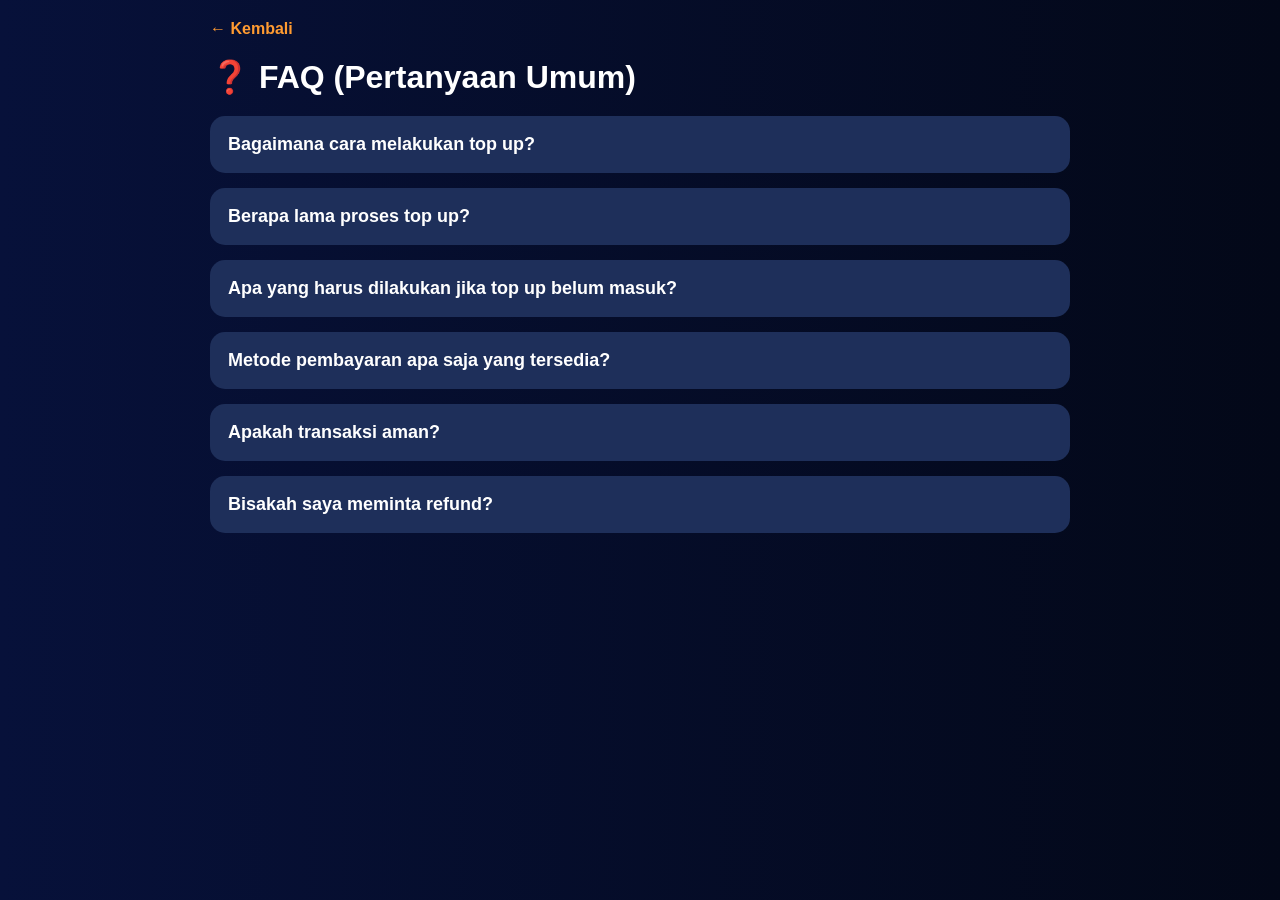
==== faq.html @ 22647ac7 "Add FAQ page with interactive questions and answers" ====
<!DOCTYPE html>
<html lang="id">
<head>
<meta charset="UTF-8">
<meta name="viewport" content="width=device-width, initial-scale=1.0">

<link rel="stylesheet" href="style.css">

<title>FAQ</title>

<style>
.faq-container{
    padding:20px;
    max-width:900px;
    margin:auto;
}

.faq-title{
    font-size:32px;
    font-weight:700;
    margin-bottom:20px;
}

.faq-item{
    background:#1e2f5a;
    border-radius:15px;
    margin-bottom:15px;
    overflow:hidden;
}

.faq-question{
    width:100%;
    background:none;
    border:none;
    color:white;
    text-align:left;
    padding:18px;
    font-size:18px;
    font-weight:600;
    cursor:pointer;
}

.faq-answer{
    display:none;
    padding:0 18px 18px;
    color:#d6dff0;
    line-height:1.6;
}

.faq-item.active .faq-answer{
    display:block;
}

.back-btn{
    display:inline-block;
    margin-bottom:20px;
    color:#ff9b31;
    text-decoration:none;
    font-weight:600;
}
</style>

</head>
<body>

<div class="faq-container">

<a href="index.html" class="back-btn">← Kembali</a>

<h1 class="faq-title">❓ FAQ (Pertanyaan Umum)</h1>

<div class="faq-item">
<button class="faq-question">
Bagaimana cara melakukan top up?
</button>
<div class="faq-answer">
Pilih game yang ingin di-top up, masukkan ID pemain, pilih nominal, lalu lakukan pembayaran sesuai metode yang tersedia.
</div>
</div>

<div class="faq-item">
<button class="faq-question">
Berapa lama proses top up?
</button>
<div class="faq-answer">
Top up biasanya diproses dalam hitungan detik hingga maksimal 5 menit setelah pembayaran berhasil.
</div>
</div>

<div class="faq-item">
<button class="faq-question">
Apa yang harus dilakukan jika top up belum masuk?
</button>
<div class="faq-answer">
Silakan hubungi Dukungan Pelanggan dengan menyertakan ID transaksi dan bukti pembayaran untuk pengecekan lebih lanjut.
</div>
</div>

<div class="faq-item">
<button class="faq-question">
Metode pembayaran apa saja yang tersedia?
</button>
<div class="faq-answer">
Kami mendukung Transfer Bank, QRIS, DANA, OVO, GoPay, ShopeePay, dan berbagai metode pembayaran lainnya.
</div>
</div>

<div class="faq-item">
<button class="faq-question">
Apakah transaksi aman?
</button>
<div class="faq-answer">
Ya, seluruh transaksi menggunakan sistem yang aman dan terenkripsi untuk melindungi data pelanggan.
</div>
</div>

<div class="faq-item">
<button class="faq-question">
Bisakah saya meminta refund?
</button>
<div class="faq-answer">
Refund hanya dapat dilakukan apabila terjadi kesalahan dari sistem. Pastikan ID dan nominal yang dipilih sudah benar sebelum melakukan pembayaran.
</div>
</div>

</div>

<script>
document.querySelectorAll('.faq-question').forEach(button=>{
    button.addEventListener('click',()=>{
        button.parentElement.classList.toggle('active');
    });
});
</script>

</body>
</html>
---- style.css ----
/* =====================================================
   ROOT COLOR
===================================================== */

:root {
    --bg-main: #05010f;
    --bg-card: rgba(255,255,255,.05);
    --border: rgba(255,255,255,.08);

    --primary: #a100ff;
    --secondary: #d400ff;
    --accent: #00e5ff;

    --white: #ffffff;
    --text-muted: #cccccc;

    --success: #25D366;
    --success-dark: #128C7E;
}

   /* =========================
APPLE ID GAMING
PREMIUM UNIPIN STYLE
========================= */

:root{
--primary:#8b5cf6;
--secondary:#6d28d9;
--accent:#00ffcc;
--dark:#070b14;
--card:#121a2d;
--card2:#18233f;
--text:#ffffff;
--muted:#b8bfd0;
--border:rgba(255,255,255,.08);
}
html{
scroll-behavior:smooth;
}
*{
margin:0;
padding:0;
box-sizing:border-box;
}

html{
scroll-behavior:smooth;
}

:root{
--primary:#7b2cff;
--primary2:#b44cff;
--dark:#070b18;
--card:#111a33;
}

body{
font-family:Poppins,sans-serif;
background:url("assets/images/bg-galaxy.png")
center center/cover fixed no-repeat;
background-color:#070b18;
color:#fff;
overflow-x:hidden;
}

a{
text-decoration:none;
color:white;
}

/* HEADER */

header{
position:sticky;
top:0;
z-index:999;
background:rgba(8,10,25,.85);
backdrop-filter:blur(15px);
border-bottom:1px solid rgba(255,255,255,.08);
}

.navbar{
max-width:1400px;
margin:auto;
padding:15px 20px;
display:flex;
justify-content:space-between;
align-items:center;
}

.left-nav{
display:flex;
align-items:center;
gap:15px;
}

.right-nav{
display:flex;
align-items:center;
gap:10px;
}

.logo{
display:flex;
align-items:center;
gap:12px;
}

.logo img{
width:60px;
height:60px;
border-radius:50%;
}

.logo h1{
font-family:Orbitron,sans-serif;
font-size:22px;
}

.hamburger,
.search-btn{
width:55px;
height:55px;
border:none;
border-radius:15px;
background:#15204a;
color:white;
font-size:24px;
cursor:pointer;
}

.country-select{
padding:12px 15px;
background:#15204a;
border:none;
border-radius:12px;
color:white;
}

.login-btn{
padding:15px 28px;
border-radius:15px;
background:linear-gradient(90deg,#ffb300,#ff7b00);
font-weight:700;
}

/* SIDEBAR */

.sidebar{
position:fixed;
left:-320px;
top:0;
width:300px;
height:100%;
background:#08153b;
z-index:99999;
transition:.4s;
padding:25px;
overflow-y:auto;
}

.sidebar.active{
left:0;
}

.sidebar-header{
display:flex;
justify-content:space-between;
align-items:center;
margin-bottom:30px;
}

.sidebar-header img{
width:70px;
height:70px;
object-fit:cover;
}

.sidebar-header button{
background:none;
border:none;
font-size:40px;
color:white;
cursor:pointer;
}

.sidebar a{
display:block;
padding:18px 0;
font-size:18px;
border-bottom:1px solid rgba(255,255,255,.08);
}

/* HERO */

.hero{
min-height:100vh;
display:flex;
justify-content:center;
align-items:center;
text-align:center;
padding:100px 20px;
}

.hero-content{
max-width:1000px;
}

.hero img{
width:420px;
max-width:90%;
margin-bottom:25px;

mix-blend-mode:screen;

filter:
drop-shadow(0 0 15px #7b2cff)
drop-shadow(0 0 35px #7b2cff)
drop-shadow(0 0 70px #7b2cff);

animation:floating 8s ease-in-out infinite;
}

@keyframes floating{

0%{
transform:translate(0,0);
}

25%{
transform:translate(15px,-10px);
}

50%{
transform:translate(-10px,12px);
}

75%{
transform:translate(10px,15px);
}

100%{
transform:translate(0,0);
}

}

.hero h2{
font-family:Orbitron,sans-serif;
font-size:72px;
line-height:1.1;
margin-bottom:20px;
}

.hero p{
font-size:24px;
max-width:850px;
margin:auto;
color:#ddd;
}

.btn{
display:inline-block;
margin-top:30px;
padding:20px 55px;
border-radius:60px;
background:linear-gradient(
90deg,
#7b2cff,
#b44cff
);
font-weight:700;
font-size:20px;
}

/* SECTION */

.section{
padding:80px 20px;
}

.section-title{
text-align:center;
font-family:Orbitron,sans-serif;
font-size:40px;
margin-bottom:40px;
}

/* GAME */

.game-grid{
max-width:1200px;
margin:auto;
display:grid;
grid-template-columns:
repeat(auto-fit,minmax(180px,1fr));
gap:20px;
}

.game-card{
background:#111a33;
padding:25px;
border-radius:15px;
text-align:center;
transition:.3s;
}

.game-card:hover{
transform:translateY(-6px);
}

/* PRODUK */

.product-grid{
max-width:1200px;
margin:auto;
display:grid;
grid-template-columns:
repeat(auto-fit,minmax(250px,1fr));
gap:20px;
}

.product{
background:#111a33;
padding:25px;
border-radius:18px;
}

.product h3{
margin-bottom:10px;
}

.price{
font-size:25px;
font-weight:bold;
color:#00ff95;
margin:15px 0;
}

.product button{
width:100%;
border:none;
padding:14px;
border-radius:12px;
background:#7b2cff;
color:white;
cursor:pointer;
}

/* PAYMENT */

.payment-grid{
max-width:1000px;
margin:auto;
display:grid;
grid-template-columns:
repeat(auto-fit,minmax(150px,1fr));
gap:20px;
}

.payment{
background:#111a33;
padding:20px;
border-radius:15px;
text-align:center;
}

/* CART */

.cart{
max-width:800px;
margin:auto;
background:#111a33;
padding:25px;
border-radius:20px;
}

#cartItems{
margin-bottom:20px;
}

.checkout{
display:inline-block;
margin-top:20px;
padding:15px 25px;
border-radius:12px;
background:#00c853;
}

/* SEARCH */

.search-modal{
display:none;
position:fixed;
inset:0;
background:rgba(0,0,0,.85);
justify-content:center;
align-items:center;
z-index:999999;
}

.search-box{
width:90%;
max-width:500px;
background:#111a33;
padding:25px;
border-radius:15px;
}

.search-box input{
width:100%;
padding:15px;
border:none;
border-radius:10px;
margin-bottom:15px;
}

.search-box button{
width:100%;
padding:12px;
border:none;
border-radius:10px;
background:#7b2cff;
color:white;
}

/* FOOTER */

footer{
padding:50px;
text-align:center;
background:#050912;
margin-top:60px;
}

/* MOBILE */

@media(max-width:768px){

.hero h2{
font-size:38px;
}

.hero p{
font-size:18px;
}

.logo h1{
font-size:16px;
}

.country-select{
display:none;
}

.login-btn{
padding:12px 20px;
}

.hero img{
width:280px;
}

}
.bubble-logo{
width:220px;
display:block;
margin:auto;
background:transparent;
mix-blend-mode:screen;
filter:
drop-shadow(0 0 25px #7b2cff)
drop-shadow(0 0 60px #9c4dff);
animation:floating 8s ease-in-out infinite;
}

@keyframes floating{

0%{
transform:translate(0,0);
}

25%{
transform:translate(15px,-10px);
}

50%{
transform:translate(-10px,12px);
}

75%{
transform:translate(12px,8px);
}

100%{
transform:translate(0,0);
}

}
*{
    margin:0;
    padding:0;
    box-sizing:border-box;
    font-family:'Poppins',sans-serif;
}

body{
    background:linear-gradient(90deg,#07113a,#030818);
    color:#fff;
    min-height:100vh;
}

/* Banner */
.top-banner{
    background:linear-gradient(90deg,#9a6233,#3a2d3d);
    padding:15px 20px;
    font-size:15px;
    font-weight:600;
    text-transform:uppercase;
}

/* Header */
.header{
    display:flex;
    justify-content:space-between;
    align-items:center;
    padding:20px;
}

.logo{
    font-size:42px;
    font-weight:700;
    color:#fff;
}

.logo span{
    color:#ff8b22;
}

.login-btn{
    background:#ff9b31;
    color:white;
    border:none;
    padding:14px 30px;
    border-radius:15px;
    font-size:18px;
    font-weight:600;
    cursor:pointer;
    transition:.3s;
}

.login-btn:hover{
    transform:translateY(-2px);
}

/* Judul */
.page-title{
    padding:10px 20px 20px;
    font-size:34px;
    font-weight:600;
}

/* Search */
.search-box{
    margin:0 20px;
    background:#29406d;
    border-radius:30px;
    padding:15px 25px;
}

.search-box input{
    width:100%;
    background:none;
    border:none;
    outline:none;
    color:white;
    font-size:18px;
}

.search-box input::placeholder{
    color:#c8d1e2;
}

/* Filter */
.filter{
    margin:15px 20px;
    background:#29406d;
    border-radius:30px;
    padding:16px 25px;
    color:#c8d1e2;
    font-size:18px;
}

/* Kategori */
.category{
    display:flex;
    gap:12px;
    overflow-x:auto;
    padding:10px 20px 20px;
}

.category::-webkit-scrollbar{
    display:none;
}

.category button{
    background:#29406d;
    color:white;
    border:none;
    padding:15px 22px;
    border-radius:30px;
    font-size:16px;
    cursor:pointer;
    white-space:nowrap;
}

.category .active{
    background:#ff9b31;
    box-shadow:0 0 20px rgba(255,155,49,.5);
}

/* Huruf */
.letter{
    padding:20px;
    font-size:48px;
    font-weight:700;
}

/* Grid Game */
.games{
    display:grid;
    grid-template-columns:repeat(auto-fill,minmax(180px,1fr));
    gap:20px;
    padding:0 20px 30px;
}

/* Card */
.card{
    background:#1e2f5a;
    border-radius:25px;
    overflow:hidden;
    box-shadow:0 10px 20px rgba(0,0,0,.35);
    transition:.3s;
}

.card:hover{
    transform:translateY(-5px);
}

.card img{
    width:100%;
    height:180px;
    object-fit:cover;
}

.info{
    padding:15px;
    text-align:center;
}

.publisher{
    color:#c7d0e0;
    font-size:14px;
}

.game-name{
    margin-top:6px;
    font-size:22px;
    font-weight:600;
}

/* Tombol Topup */
.topup{
    width:100%;
    margin-top:15px;
    padding:12px;
    border-radius:30px;
    border:2px solid #ff9b31;
    background:transparent;
    color:#ff9b31;
    font-weight:600;
    font-size:16px;
    cursor:pointer;
    transition:.3s;
}

.topup:hover{
    background:#ff9b31;
    color:white;
}

/* Mobile */
@media(max-width:768px){

    .logo{
        font-size:30px;
    }

    .page-title{
        font-size:28px;
    }

    .games{
        grid-template-columns:repeat(2,1fr);
    }

    .card img{
        height:140px;
    }

    .game-name{
        font-size:18px;
    }

    .login-btn{
        padding:12px 20px;
        font-size:15px;
    }
}
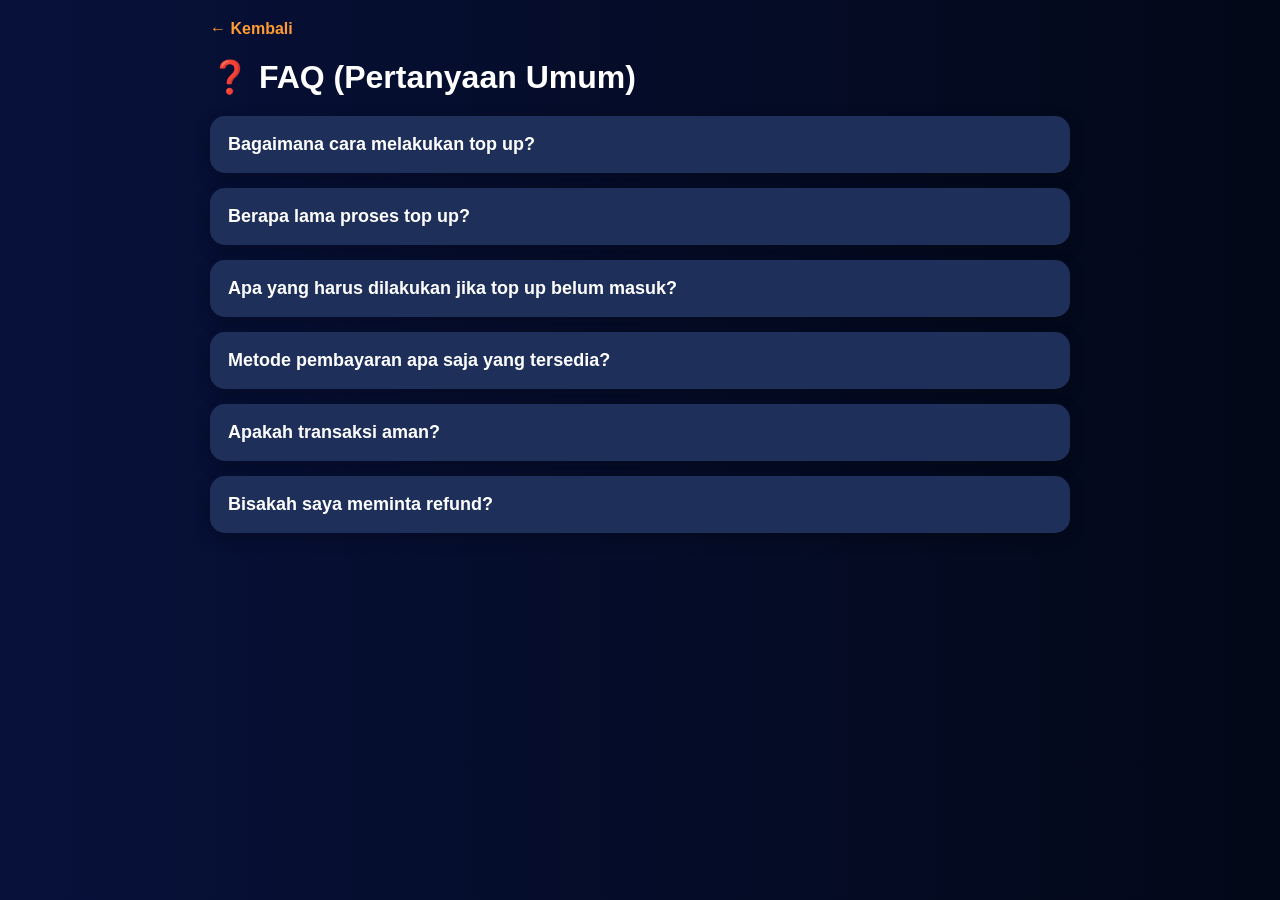
==== commit f1986f30: "Fix formatting issues in faq.html" ====
--- a/faq.html
+++ b/faq.html
@@ -3,10 +3,9 @@
 <head>
 <meta charset="UTF-8">
 <meta name="viewport" content="width=device-width, initial-scale=1.0">
-
 <link rel="stylesheet" href="style.css">
-
 <title>FAQ</title>
+</head>
 
 <style>
 .faq-container{
--- a/style.css
+++ b/style.css
@@ -717,3 +717,90 @@
         font-size:15px;
     }
 }
+/* =======================
+   FAQ PAGE
+======================= */
+
+.faq-container{
+    max-width:900px;
+    margin:auto;
+    padding:20px;
+}
+
+.faq-title{
+    font-size:32px;
+    font-weight:700;
+    margin-bottom:25px;
+    color:#fff;
+}
+
+.back-btn{
+    display:inline-block;
+    margin-bottom:20px;
+    color:#ff9b31;
+    text-decoration:none;
+    font-weight:600;
+    transition:.3s;
+}
+
+.back-btn:hover{
+    opacity:.8;
+}
+
+.faq-item{
+    background:#1e2f5a;
+    border-radius:15px;
+    margin-bottom:15px;
+    overflow:hidden;
+    box-shadow:0 5px 15px rgba(0,0,0,.25);
+}
+
+.faq-question{
+    width:100%;
+    background:none;
+    border:none;
+    color:#fff;
+    text-align:left;
+    padding:20px;
+    font-size:18px;
+    font-weight:600;
+    cursor:pointer;
+    transition:.3s;
+}
+
+.faq-question:hover{
+    background:rgba(255,255,255,.05);
+}
+
+.faq-answer{
+    display:none;
+    padding:0 20px 20px;
+    color:#d5ddee;
+    line-height:1.7;
+    font-size:15px;
+}
+
+.faq-item.active .faq-answer{
+    display:block;
+}
+
+@media(max-width:768px){
+
+    .faq-container{
+        padding:15px;
+    }
+
+    .faq-title{
+        font-size:26px;
+    }
+
+    .faq-question{
+        font-size:16px;
+        padding:16px;
+    }
+
+    .faq-answer{
+        font-size:14px;
+    }
+
+}
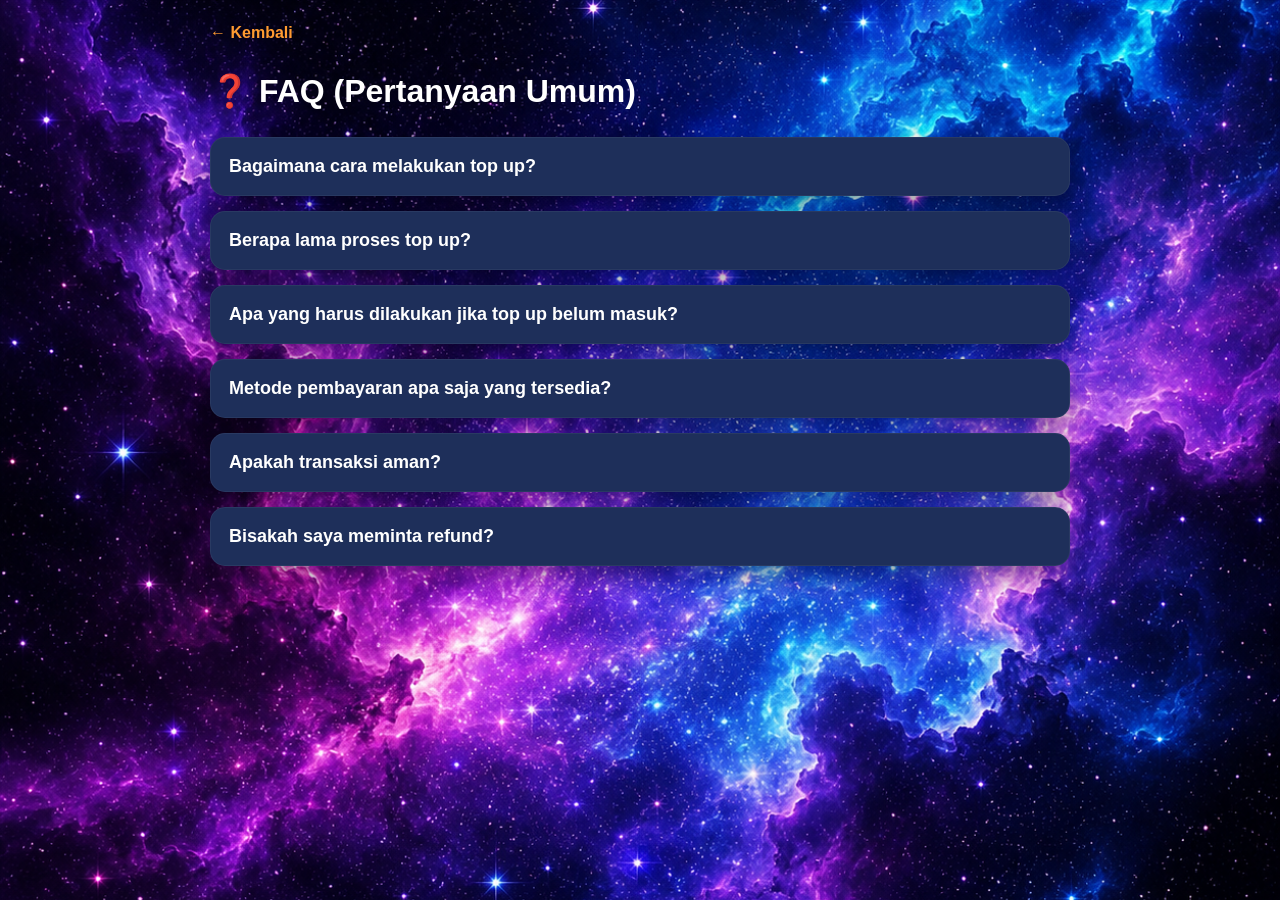
==== commit f62c4279: "Add FAQ page styling" ====
--- a/faq.html
+++ b/faq.html
@@ -5,7 +5,7 @@
 <meta name="viewport" content="width=device-width, initial-scale=1.0">
 <link rel="stylesheet" href="style.css">
 <title>FAQ</title>
-</head>
+
 
 <style>
 .faq-container{
--- a/style.css
+++ b/style.css
@@ -1,655 +1,337 @@
-/* =====================================================
-   ROOT COLOR
-===================================================== */
-
-:root {
-    --bg-main: #05010f;
-    --bg-card: rgba(255,255,255,.05);
-    --border: rgba(255,255,255,.08);
-
-    --primary: #a100ff;
-    --secondary: #d400ff;
-    --accent: #00e5ff;
-
-    --white: #ffffff;
-    --text-muted: #cccccc;
-
-    --success: #25D366;
-    --success-dark: #128C7E;
-}
-
-   /* =========================
-APPLE ID GAMING
-PREMIUM UNIPIN STYLE
-========================= */
+/* ==================================================
+   APPLE ID GAMING - MAIN STYLE
+   Responsive Mobile • Tablet • Desktop
+================================================== */
+
+/* ========= ROOT ========= */
 
 :root{
---primary:#8b5cf6;
---secondary:#6d28d9;
---accent:#00ffcc;
---dark:#070b14;
---card:#121a2d;
---card2:#18233f;
---text:#ffffff;
---muted:#b8bfd0;
---border:rgba(255,255,255,.08);
-}
-html{
-scroll-behavior:smooth;
-}
-*{
-margin:0;
-padding:0;
-box-sizing:border-box;
-}
-
-html{
-scroll-behavior:smooth;
-}
-
-:root{
---primary:#7b2cff;
---primary2:#b44cff;
---dark:#070b18;
---card:#111a33;
-}
-
-body{
-font-family:Poppins,sans-serif;
-background:url("assets/images/bg-galaxy.png")
-center center/cover fixed no-repeat;
-background-color:#070b18;
-color:#fff;
-overflow-x:hidden;
-}
-
-a{
-text-decoration:none;
-color:white;
-}
-
-/* HEADER */
-
-header{
-position:sticky;
-top:0;
-z-index:999;
-background:rgba(8,10,25,.85);
-backdrop-filter:blur(15px);
-border-bottom:1px solid rgba(255,255,255,.08);
-}
-
-.navbar{
-max-width:1400px;
-margin:auto;
-padding:15px 20px;
-display:flex;
-justify-content:space-between;
-align-items:center;
-}
-
-.left-nav{
-display:flex;
-align-items:center;
-gap:15px;
-}
-
-.right-nav{
-display:flex;
-align-items:center;
-gap:10px;
-}
-
-.logo{
-display:flex;
-align-items:center;
-gap:12px;
-}
-
-.logo img{
-width:60px;
-height:60px;
-border-radius:50%;
-}
-
-.logo h1{
-font-family:Orbitron,sans-serif;
-font-size:22px;
-}
-
-.hamburger,
-.search-btn{
-width:55px;
-height:55px;
-border:none;
-border-radius:15px;
-background:#15204a;
-color:white;
-font-size:24px;
-cursor:pointer;
-}
-
-.country-select{
-padding:12px 15px;
-background:#15204a;
-border:none;
-border-radius:12px;
-color:white;
-}
-
-.login-btn{
-padding:15px 28px;
-border-radius:15px;
-background:linear-gradient(90deg,#ffb300,#ff7b00);
-font-weight:700;
-}
-
-/* SIDEBAR */
-
-.sidebar{
-position:fixed;
-left:-320px;
-top:0;
-width:300px;
-height:100%;
-background:#08153b;
-z-index:99999;
-transition:.4s;
-padding:25px;
-overflow-y:auto;
-}
-
-.sidebar.active{
-left:0;
-}
-
-.sidebar-header{
-display:flex;
-justify-content:space-between;
-align-items:center;
-margin-bottom:30px;
-}
-
-.sidebar-header img{
-width:70px;
-height:70px;
-object-fit:cover;
-}
-
-.sidebar-header button{
-background:none;
-border:none;
-font-size:40px;
-color:white;
-cursor:pointer;
-}
-
-.sidebar a{
-display:block;
-padding:18px 0;
-font-size:18px;
-border-bottom:1px solid rgba(255,255,255,.08);
-}
-
-/* HERO */
-
-.hero{
-min-height:100vh;
-display:flex;
-justify-content:center;
-align-items:center;
-text-align:center;
-padding:100px 20px;
-}
-
-.hero-content{
-max-width:1000px;
-}
-
-.hero img{
-width:420px;
-max-width:90%;
-margin-bottom:25px;
-
-mix-blend-mode:screen;
-
-filter:
-drop-shadow(0 0 15px #7b2cff)
-drop-shadow(0 0 35px #7b2cff)
-drop-shadow(0 0 70px #7b2cff);
-
-animation:floating 8s ease-in-out infinite;
-}
-
-@keyframes floating{
-
-0%{
-transform:translate(0,0);
-}
-
-25%{
-transform:translate(15px,-10px);
-}
-
-50%{
-transform:translate(-10px,12px);
-}
-
-75%{
-transform:translate(10px,15px);
-}
-
-100%{
-transform:translate(0,0);
-}
-
-}
-
-.hero h2{
-font-family:Orbitron,sans-serif;
-font-size:72px;
-line-height:1.1;
-margin-bottom:20px;
-}
-
-.hero p{
-font-size:24px;
-max-width:850px;
-margin:auto;
-color:#ddd;
-}
-
-.btn{
-display:inline-block;
-margin-top:30px;
-padding:20px 55px;
-border-radius:60px;
-background:linear-gradient(
-90deg,
-#7b2cff,
-#b44cff
-);
-font-weight:700;
-font-size:20px;
-}
-
-/* SECTION */
-
-.section{
-padding:80px 20px;
-}
-
-.section-title{
-text-align:center;
-font-family:Orbitron,sans-serif;
-font-size:40px;
-margin-bottom:40px;
-}
-
-/* GAME */
-
-.game-grid{
-max-width:1200px;
-margin:auto;
-display:grid;
-grid-template-columns:
-repeat(auto-fit,minmax(180px,1fr));
-gap:20px;
-}
-
-.game-card{
-background:#111a33;
-padding:25px;
-border-radius:15px;
-text-align:center;
-transition:.3s;
-}
-
-.game-card:hover{
-transform:translateY(-6px);
-}
-
-/* PRODUK */
-
-.product-grid{
-max-width:1200px;
-margin:auto;
-display:grid;
-grid-template-columns:
-repeat(auto-fit,minmax(250px,1fr));
-gap:20px;
-}
-
-.product{
-background:#111a33;
-padding:25px;
-border-radius:18px;
-}
-
-.product h3{
-margin-bottom:10px;
-}
-
-.price{
-font-size:25px;
-font-weight:bold;
-color:#00ff95;
-margin:15px 0;
-}
-
-.product button{
-width:100%;
-border:none;
-padding:14px;
-border-radius:12px;
-background:#7b2cff;
-color:white;
-cursor:pointer;
-}
-
-/* PAYMENT */
-
-.payment-grid{
-max-width:1000px;
-margin:auto;
-display:grid;
-grid-template-columns:
-repeat(auto-fit,minmax(150px,1fr));
-gap:20px;
-}
-
-.payment{
-background:#111a33;
-padding:20px;
-border-radius:15px;
-text-align:center;
-}
-
-/* CART */
-
-.cart{
-max-width:800px;
-margin:auto;
-background:#111a33;
-padding:25px;
-border-radius:20px;
-}
-
-#cartItems{
-margin-bottom:20px;
-}
-
-.checkout{
-display:inline-block;
-margin-top:20px;
-padding:15px 25px;
-border-radius:12px;
-background:#00c853;
-}
-
-/* SEARCH */
-
-.search-modal{
-display:none;
-position:fixed;
-inset:0;
-background:rgba(0,0,0,.85);
-justify-content:center;
-align-items:center;
-z-index:999999;
-}
-
-.search-box{
-width:90%;
-max-width:500px;
-background:#111a33;
-padding:25px;
-border-radius:15px;
-}
-
-.search-box input{
-width:100%;
-padding:15px;
-border:none;
-border-radius:10px;
-margin-bottom:15px;
-}
-
-.search-box button{
-width:100%;
-padding:12px;
-border:none;
-border-radius:10px;
-background:#7b2cff;
-color:white;
-}
-
-/* FOOTER */
-
-footer{
-padding:50px;
-text-align:center;
-background:#050912;
-margin-top:60px;
-}
-
-/* MOBILE */
-
-@media(max-width:768px){
-
-.hero h2{
-font-size:38px;
-}
-
-.hero p{
-font-size:18px;
-}
-
-.logo h1{
-font-size:16px;
-}
-
-.country-select{
-display:none;
-}
-
-.login-btn{
-padding:12px 20px;
-}
-
-.hero img{
-width:280px;
-}
-
-}
-.bubble-logo{
-width:220px;
-display:block;
-margin:auto;
-background:transparent;
-mix-blend-mode:screen;
-filter:
-drop-shadow(0 0 25px #7b2cff)
-drop-shadow(0 0 60px #9c4dff);
-animation:floating 8s ease-in-out infinite;
-}
-
-@keyframes floating{
-
-0%{
-transform:translate(0,0);
-}
-
-25%{
-transform:translate(15px,-10px);
-}
-
-50%{
-transform:translate(-10px,12px);
-}
-
-75%{
-transform:translate(12px,8px);
-}
-
-100%{
-transform:translate(0,0);
-}
-
-}
+    --bg-main:#070b18;
+    --bg-card:#111a33;
+    --bg-card-light:#1e2f5a;
+
+    --primary:#7b2cff;
+    --primary-light:#b44cff;
+
+    --orange:#ff9b31;
+    --accent:#00e5ff;
+
+    --white:#ffffff;
+    --text-muted:#c7d0e0;
+
+    --success:#25D366;
+
+    --radius-sm:12px;
+    --radius-md:18px;
+    --radius-lg:25px;
+
+    --shadow:0 10px 25px rgba(0,0,0,.35);
+}
+
+/* ========= RESET ========= */
+
 *{
     margin:0;
     padding:0;
     box-sizing:border-box;
+}
+
+html{
+    scroll-behavior:smooth;
+}
+
+body{
     font-family:'Poppins',sans-serif;
-}
-
-body{
-    background:linear-gradient(90deg,#07113a,#030818);
-    color:#fff;
+    background:
+    url("assets/images/bg-galaxy.png")
+    center center/cover fixed no-repeat;
+    background-color:var(--bg-main);
+    color:var(--white);
     min-height:100vh;
-}
-
-/* Banner */
-.top-banner{
-    background:linear-gradient(90deg,#9a6233,#3a2d3d);
-    padding:15px 20px;
-    font-size:15px;
-    font-weight:600;
-    text-transform:uppercase;
-}
-
-/* Header */
-.header{
+    overflow-x:hidden;
+    line-height:1.6;
+}
+
+img{
+    max-width:100%;
+    display:block;
+}
+
+a{
+    text-decoration:none;
+    color:inherit;
+}
+
+.container{
+    width:min(1400px,92%);
+    margin:auto;
+}
+
+/* ========= HEADER ========= */
+
+header{
+    position:sticky;
+    top:0;
+    z-index:999;
+    background:rgba(8,10,25,.85);
+    backdrop-filter:blur(15px);
+    border-bottom:1px solid rgba(255,255,255,.08);
+}
+
+.navbar{
+    width:min(1400px,95%);
+    margin:auto;
+    min-height:80px;
+
     display:flex;
     justify-content:space-between;
     align-items:center;
-    padding:20px;
+    gap:15px;
+}
+
+.left-nav,
+.right-nav{
+    display:flex;
+    align-items:center;
+    gap:12px;
 }
 
 .logo{
-    font-size:42px;
+    display:flex;
+    align-items:center;
+    gap:12px;
+}
+
+.logo img{
+    width:60px;
+    height:60px;
+    border-radius:50%;
+    object-fit:cover;
+}
+
+.logo h1{
+    font-size:22px;
+    font-family:Orbitron,sans-serif;
+}
+
+.hamburger,
+.search-btn{
+    width:50px;
+    height:50px;
+    border:none;
+    border-radius:14px;
+    background:#15204a;
+    color:white;
+    cursor:pointer;
+    font-size:22px;
+}
+
+.country-select{
+    padding:12px 15px;
+    border:none;
+    border-radius:12px;
+    background:#15204a;
+    color:white;
+}
+
+.login-btn{
+    border:none;
+    padding:14px 25px;
+    border-radius:15px;
+    background:linear-gradient(
+    90deg,
+    #ffb300,
+    #ff7b00
+    );
+    color:white;
     font-weight:700;
-    color:#fff;
-}
-
-.logo span{
-    color:#ff8b22;
-}
-
-.login-btn{
-    background:#ff9b31;
+    cursor:pointer;
+}
+
+/* ========= SIDEBAR ========= */
+
+.sidebar{
+    position:fixed;
+    top:0;
+    left:-320px;
+
+    width:300px;
+    height:100%;
+
+    background:#08153b;
+
+    z-index:9999;
+
+    padding:25px;
+    overflow-y:auto;
+
+    transition:.3s ease;
+}
+
+.sidebar.active{
+    left:0;
+}
+
+.sidebar-header{
+    display:flex;
+    justify-content:space-between;
+    align-items:center;
+    margin-bottom:30px;
+}
+
+.sidebar-header img{
+    width:70px;
+    height:70px;
+    border-radius:50%;
+}
+
+.sidebar-header button{
+    border:none;
+    background:none;
     color:white;
-    border:none;
-    padding:14px 30px;
-    border-radius:15px;
-    font-size:18px;
-    font-weight:600;
+    font-size:40px;
     cursor:pointer;
+}
+
+.sidebar a{
+    display:block;
+    padding:16px 0;
+    border-bottom:1px solid rgba(255,255,255,.08);
+}
+
+/* ========= HERO ========= */
+
+.hero{
+    min-height:100vh;
+    display:flex;
+    justify-content:center;
+    align-items:center;
+    text-align:center;
+    padding:100px 20px;
+}
+
+.hero-content{
+    max-width:1000px;
+}
+
+.bubble-logo,
+.hero img{
+    width:420px;
+    margin:auto;
+
+    mix-blend-mode:screen;
+
+    filter:
+    drop-shadow(0 0 15px #7b2cff)
+    drop-shadow(0 0 35px #7b2cff)
+    drop-shadow(0 0 70px #7b2cff);
+
+    animation:floating 8s ease-in-out infinite;
+}
+
+@keyframes floating{
+
+0%{
+transform:translateY(0);
+}
+
+50%{
+transform:translateY(-15px);
+}
+
+100%{
+transform:translateY(0);
+}
+
+}
+
+.hero h2{
+    font-family:Orbitron,sans-serif;
+    font-size:72px;
+    line-height:1.1;
+    margin-bottom:20px;
+}
+
+.hero p{
+    font-size:24px;
+    color:#ddd;
+    max-width:850px;
+    margin:auto;
+}
+
+.btn{
+    display:inline-block;
+    margin-top:30px;
+
+    padding:18px 45px;
+
+    border-radius:50px;
+
+    background:linear-gradient(
+    90deg,
+    var(--primary),
+    var(--primary-light)
+    );
+
+    font-weight:700;
+}
+
+/* ========= SECTION ========= */
+
+.section{
+    padding:80px 20px;
+}
+
+.section-title{
+    text-align:center;
+    margin-bottom:40px;
+
+    font-family:Orbitron,sans-serif;
+    font-size:40px;
+}
+
+/* ========= CARD GLOBAL ========= */
+
+.game-card,
+.product,
+.payment,
+.cart,
+.card,
+.faq-item{
+    background:var(--bg-card);
+    border:1px solid rgba(255,255,255,.05);
+    box-shadow:var(--shadow);
+}
+
+/* ========= GAME ========= */
+
+.games,
+.game-grid{
+    max-width:1400px;
+    margin:auto;
+
+    display:grid;
+    grid-template-columns:
+    repeat(auto-fit,minmax(220px,1fr));
+
+    gap:20px;
+}
+
+.card,
+.game-card{
+    overflow:hidden;
+    border-radius:20px;
     transition:.3s;
 }
 
-.login-btn:hover{
-    transform:translateY(-2px);
-}
-
-/* Judul */
-.page-title{
-    padding:10px 20px 20px;
-    font-size:34px;
-    font-weight:600;
-}
-
-/* Search */
-.search-box{
-    margin:0 20px;
-    background:#29406d;
-    border-radius:30px;
-    padding:15px 25px;
-}
-
-.search-box input{
-    width:100%;
-    background:none;
-    border:none;
-    outline:none;
-    color:white;
-    font-size:18px;
-}
-
-.search-box input::placeholder{
-    color:#c8d1e2;
-}
-
-/* Filter */
-.filter{
-    margin:15px 20px;
-    background:#29406d;
-    border-radius:30px;
-    padding:16px 25px;
-    color:#c8d1e2;
-    font-size:18px;
-}
-
-/* Kategori */
-.category{
-    display:flex;
-    gap:12px;
-    overflow-x:auto;
-    padding:10px 20px 20px;
-}
-
-.category::-webkit-scrollbar{
-    display:none;
-}
-
-.category button{
-    background:#29406d;
-    color:white;
-    border:none;
-    padding:15px 22px;
-    border-radius:30px;
-    font-size:16px;
-    cursor:pointer;
-    white-space:nowrap;
-}
-
-.category .active{
-    background:#ff9b31;
-    box-shadow:0 0 20px rgba(255,155,49,.5);
-}
-
-/* Huruf */
-.letter{
-    padding:20px;
-    font-size:48px;
-    font-weight:700;
-}
-
-/* Grid Game */
-.games{
-    display:grid;
-    grid-template-columns:repeat(auto-fill,minmax(180px,1fr));
-    gap:20px;
-    padding:0 20px 30px;
-}
-
-/* Card */
-.card{
-    background:#1e2f5a;
-    border-radius:25px;
-    overflow:hidden;
-    box-shadow:0 10px 20px rgba(0,0,0,.35);
-    transition:.3s;
-}
-
-.card:hover{
+.card:hover,
+.game-card:hover{
     transform:translateY(-5px);
 }
 
 .card img{
     width:100%;
-    height:180px;
+    aspect-ratio:16/10;
     object-fit:cover;
 }
 
@@ -659,67 +341,151 @@
 }
 
 .publisher{
-    color:#c7d0e0;
-    font-size:14px;
+    font-size:13px;
+    color:var(--text-muted);
 }
 
 .game-name{
-    margin-top:6px;
-    font-size:22px;
+    margin-top:5px;
+    font-size:18px;
     font-weight:600;
 }
 
-/* Tombol Topup */
 .topup{
     width:100%;
     margin-top:15px;
+
+    border:2px solid var(--orange);
+    background:none;
+
+    color:var(--orange);
+
     padding:12px;
     border-radius:30px;
-    border:2px solid #ff9b31;
-    background:transparent;
-    color:#ff9b31;
-    font-weight:600;
-    font-size:16px;
+
     cursor:pointer;
     transition:.3s;
 }
 
 .topup:hover{
-    background:#ff9b31;
+    background:var(--orange);
     color:white;
 }
 
-/* Mobile */
-@media(max-width:768px){
-
-    .logo{
-        font-size:30px;
-    }
-
-    .page-title{
-        font-size:28px;
-    }
-
-    .games{
-        grid-template-columns:repeat(2,1fr);
-    }
-
-    .card img{
-        height:140px;
-    }
-
-    .game-name{
-        font-size:18px;
-    }
-
-    .login-btn{
-        padding:12px 20px;
-        font-size:15px;
-    }
-}
-/* =======================
-   FAQ PAGE
-======================= */
+/* ========= PRODUCT ========= */
+
+.product-grid{
+    max-width:1400px;
+    margin:auto;
+
+    display:grid;
+    grid-template-columns:
+    repeat(auto-fit,minmax(250px,1fr));
+
+    gap:20px;
+}
+
+.product{
+    padding:25px;
+    border-radius:20px;
+}
+
+.price{
+    margin:15px 0;
+    color:#00ff95;
+    font-size:24px;
+    font-weight:700;
+}
+
+/* ========= PAYMENT ========= */
+
+.payment-grid{
+    max-width:1200px;
+    margin:auto;
+
+    display:grid;
+    grid-template-columns:
+    repeat(auto-fit,minmax(160px,1fr));
+
+    gap:20px;
+}
+
+.payment{
+    text-align:center;
+    padding:20px;
+    border-radius:18px;
+}
+
+/* ========= CART ========= */
+
+.cart{
+    max-width:800px;
+    margin:auto;
+
+    padding:25px;
+    border-radius:20px;
+}
+
+.checkout{
+    display:inline-block;
+    margin-top:20px;
+
+    padding:14px 25px;
+
+    border-radius:12px;
+    background:#00c853;
+}
+
+/* ========= SEARCH ========= */
+
+.search-modal{
+    display:none;
+
+    position:fixed;
+    inset:0;
+
+    background:rgba(0,0,0,.85);
+
+    justify-content:center;
+    align-items:center;
+
+    z-index:99999;
+}
+
+.search-box{
+    width:90%;
+    max-width:500px;
+
+    background:var(--bg-card);
+
+    padding:25px;
+    border-radius:20px;
+}
+
+.search-box input{
+    width:100%;
+
+    padding:15px;
+
+    border:none;
+    border-radius:12px;
+}
+
+.search-box button{
+    width:100%;
+
+    margin-top:15px;
+
+    padding:12px;
+
+    border:none;
+    border-radius:12px;
+
+    background:var(--primary);
+    color:white;
+}
+
+/* ========= FAQ ========= */
 
 .faq-container{
     max-width:900px;
@@ -729,78 +495,166 @@
 
 .faq-title{
     font-size:32px;
-    font-weight:700;
     margin-bottom:25px;
-    color:#fff;
 }
 
 .back-btn{
-    display:inline-block;
-    margin-bottom:20px;
-    color:#ff9b31;
-    text-decoration:none;
+    color:var(--orange);
     font-weight:600;
-    transition:.3s;
-}
-
-.back-btn:hover{
-    opacity:.8;
 }
 
 .faq-item{
-    background:#1e2f5a;
+    margin-bottom:15px;
     border-radius:15px;
-    margin-bottom:15px;
     overflow:hidden;
-    box-shadow:0 5px 15px rgba(0,0,0,.25);
 }
 
 .faq-question{
     width:100%;
+    border:none;
     background:none;
-    border:none;
-    color:#fff;
+
+    color:white;
     text-align:left;
+
     padding:20px;
+
+    cursor:pointer;
     font-size:18px;
     font-weight:600;
-    cursor:pointer;
-    transition:.3s;
-}
-
-.faq-question:hover{
-    background:rgba(255,255,255,.05);
 }
 
 .faq-answer{
     display:none;
     padding:0 20px 20px;
-    color:#d5ddee;
-    line-height:1.7;
-    font-size:15px;
+    color:var(--text-muted);
 }
 
 .faq-item.active .faq-answer{
     display:block;
 }
 
+/* ========= FOOTER ========= */
+
+footer{
+    margin-top:60px;
+    padding:40px 20px;
+
+    text-align:center;
+
+    background:#050912;
+}
+
+/* ========= TABLET ========= */
+
+@media(max-width:1024px){
+
+.hero h2{
+font-size:52px;
+}
+
+.hero p{
+font-size:20px;
+}
+
+.games{
+grid-template-columns:
+repeat(3,1fr);
+}
+
+}
+
+/* ========= MOBILE ========= */
+
 @media(max-width:768px){
 
-    .faq-container{
-        padding:15px;
-    }
-
-    .faq-title{
-        font-size:26px;
-    }
-
-    .faq-question{
-        font-size:16px;
-        padding:16px;
-    }
-
-    .faq-answer{
-        font-size:14px;
-    }
-
-}
+.navbar{
+padding:10px;
+}
+
+.logo h1{
+font-size:16px;
+}
+
+.country-select{
+display:none;
+}
+
+.hero{
+padding:80px 15px;
+}
+
+.hero h2{
+font-size:34px;
+}
+
+.hero p{
+font-size:16px;
+}
+
+.hero img,
+.bubble-logo{
+width:240px;
+}
+
+.games{
+grid-template-columns:
+repeat(2,1fr);
+
+gap:12px;
+}
+
+.card img{
+aspect-ratio:1/1;
+}
+
+.game-name{
+font-size:15px;
+}
+
+.login-btn{
+padding:10px 16px;
+font-size:14px;
+}
+
+.section{
+padding:50px 15px;
+}
+
+.faq-title{
+font-size:26px;
+}
+
+.faq-question{
+font-size:16px;
+padding:16px;
+}
+
+}
+
+/* ========= SMALL MOBILE ========= */
+
+@media(max-width:480px){
+
+.hero h2{
+font-size:28px;
+}
+
+.hero p{
+font-size:14px;
+}
+
+.page-title{
+font-size:22px;
+}
+
+.games{
+grid-template-columns:
+repeat(2,1fr);
+}
+
+.card{
+border-radius:15px;
+}
+
+}
